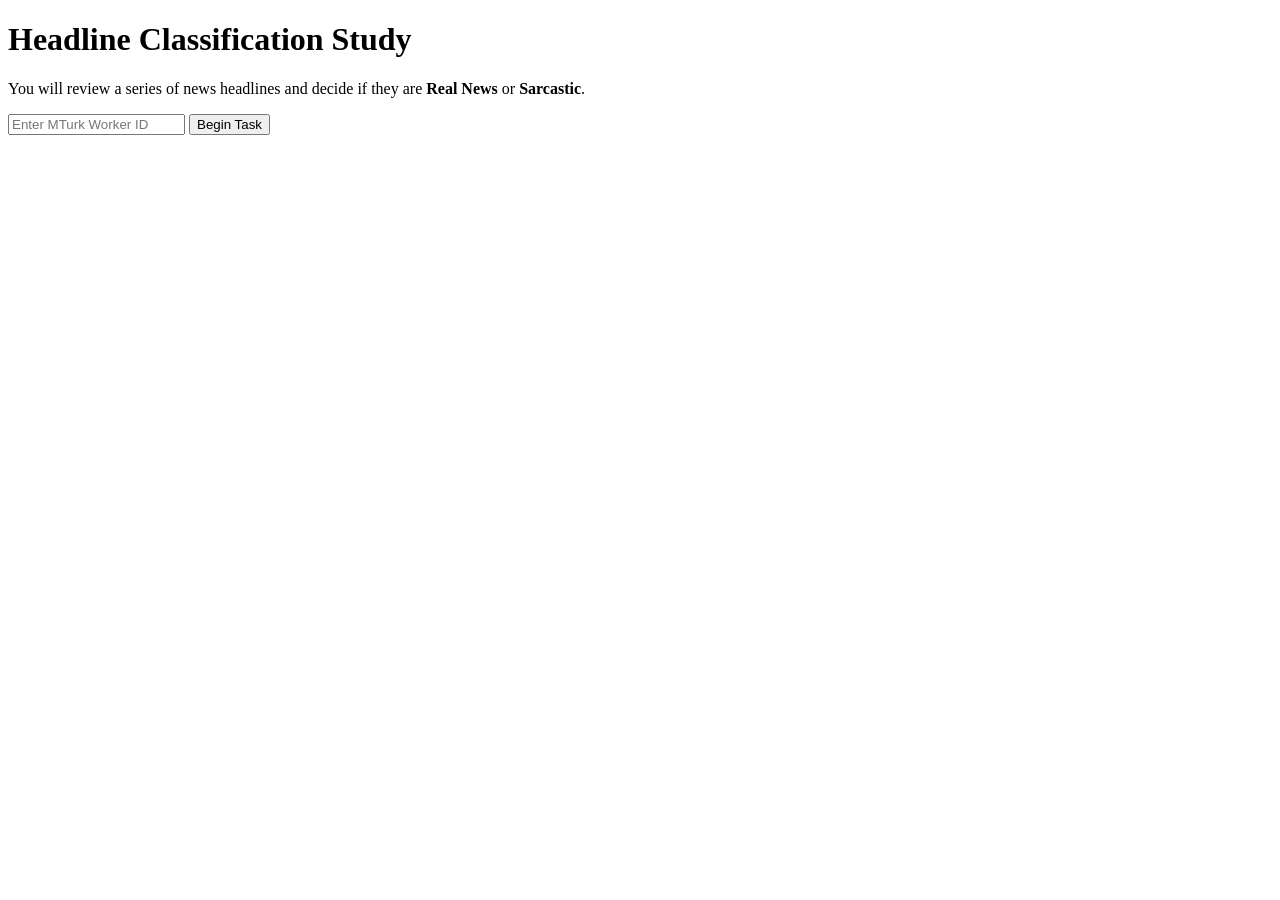
==== templates/index.html @ fa5b8f27 "First changes" ====
<!DOCTYPE html>
<html>
<head><link rel="stylesheet" href="{{ url_for('static', filename='style.css') }}"></head>
<body>
    <div class="container">
        <h1>Headline Classification Study</h1>
        <p>You will review a series of news headlines and decide if they are <b>Real News</b> or <b>Sarcastic</b>.</p>
        <form action="/start" method="POST">
            <input type="text" name="worker_id" placeholder="Enter MTurk Worker ID" required>
            <button type="submit">Begin Task</button>
        </form>
    </div>
</body>
</html>
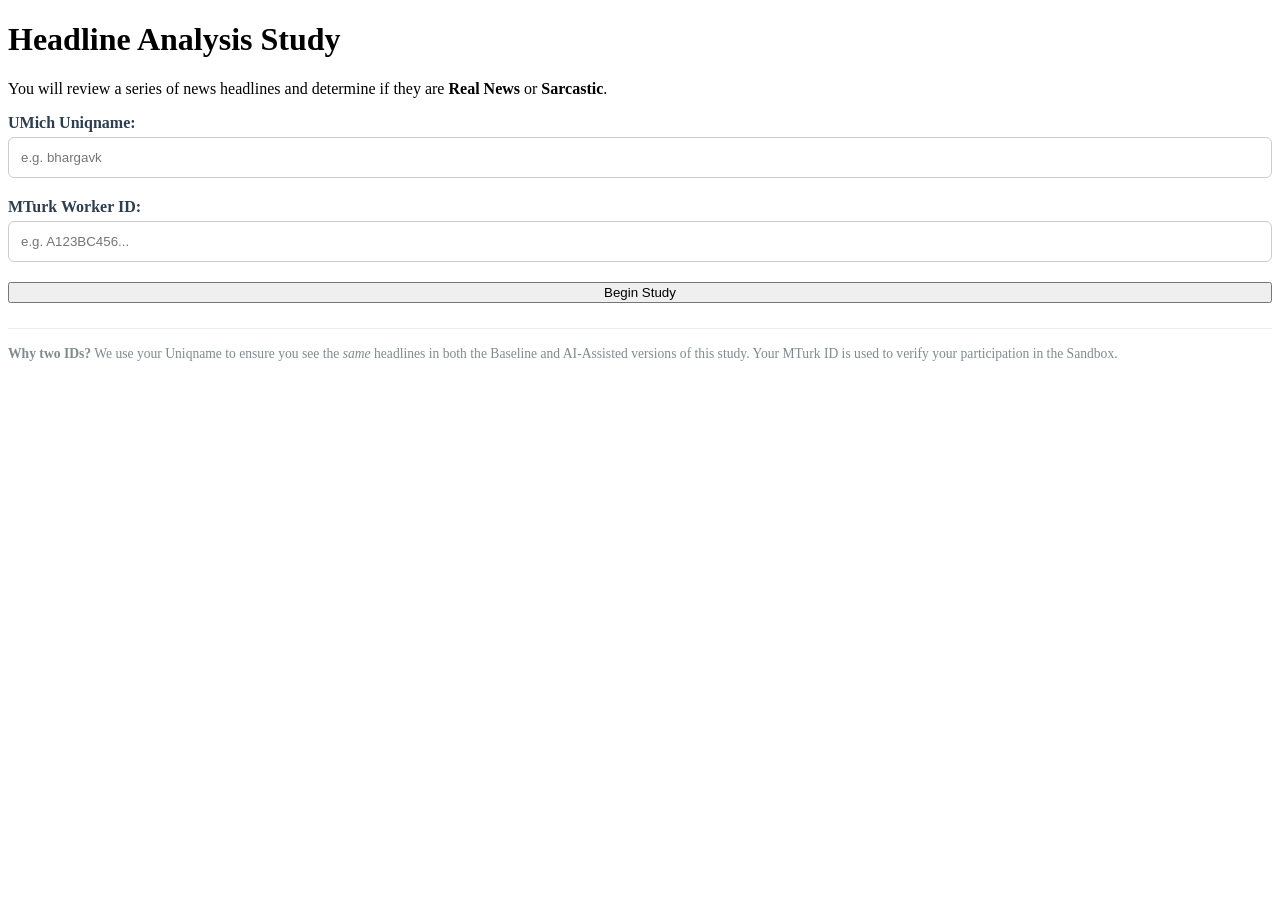
==== commit b2abd8cc: "First changes" ====
--- a/templates/index.html
+++ b/templates/index.html
@@ -1,14 +1,62 @@
 <!DOCTYPE html>
-<html>
-<head><link rel="stylesheet" href="{{ url_for('static', filename='style.css') }}"></head>
+<html lang="en">
+<head>
+    <meta charset="UTF-8">
+    <meta name="viewport" content="width=device-width, initial-scale=1.0">
+    <title>Headline Classification Study</title>
+    <link rel="stylesheet" href="{{ url_for('static', filename='style.css') }}">
+    <style>
+        .form-group {
+            text-align: left;
+            margin-bottom: 20px;
+        }
+        label {
+            display: block;
+            font-weight: bold;
+            margin-bottom: 5px;
+            color: #2c3e50;
+        }
+        input[type="text"] {
+            width: 100%;
+            padding: 12px;
+            border: 1px solid #ccc;
+            border-radius: 6px;
+            box-sizing: border-box; /* Ensures padding doesn't affect width */
+        }
+        .note {
+            font-size: 0.85em;
+            color: #7f8c8d;
+            margin-top: 25px;
+            line-height: 1.4;
+            border-top: 1px solid #eee;
+            padding-top: 15px;
+        }
+    </style>
+</head>
 <body>
     <div class="container">
-        <h1>Headline Classification Study</h1>
-        <p>You will review a series of news headlines and decide if they are <b>Real News</b> or <b>Sarcastic</b>.</p>
+        <h1>Headline Analysis Study</h1>
+        <p>You will review a series of news headlines and determine if they are <b>Real News</b> or <b>Sarcastic</b>.</p>
+        
         <form action="/start" method="POST">
-            <input type="text" name="worker_id" placeholder="Enter MTurk Worker ID" required>
-            <button type="submit">Begin Task</button>
+            <div class="form-group">
+                <label for="uniqname">UMich Uniqname:</label>
+                <input type="text" id="uniqname" name="uniqname" 
+                       placeholder="e.g. bhargavk" required>
+            </div>
+
+            <div class="form-group">
+                <label for="worker_id">MTurk Worker ID:</label>
+                <input type="text" id="worker_id" name="worker_id" 
+                       placeholder="e.g. A123BC456..." required>
+            </div>
+
+            <button type="submit" class="real" style="width: 100%;">Begin Study</button>
         </form>
+
+        <div class="note">
+            <b>Why two IDs?</b> We use your Uniqname to ensure you see the <i>same</i> headlines in both the Baseline and AI-Assisted versions of this study. Your MTurk ID is used to verify your participation in the Sandbox.
+        </div>
     </div>
 </body>
 </html>
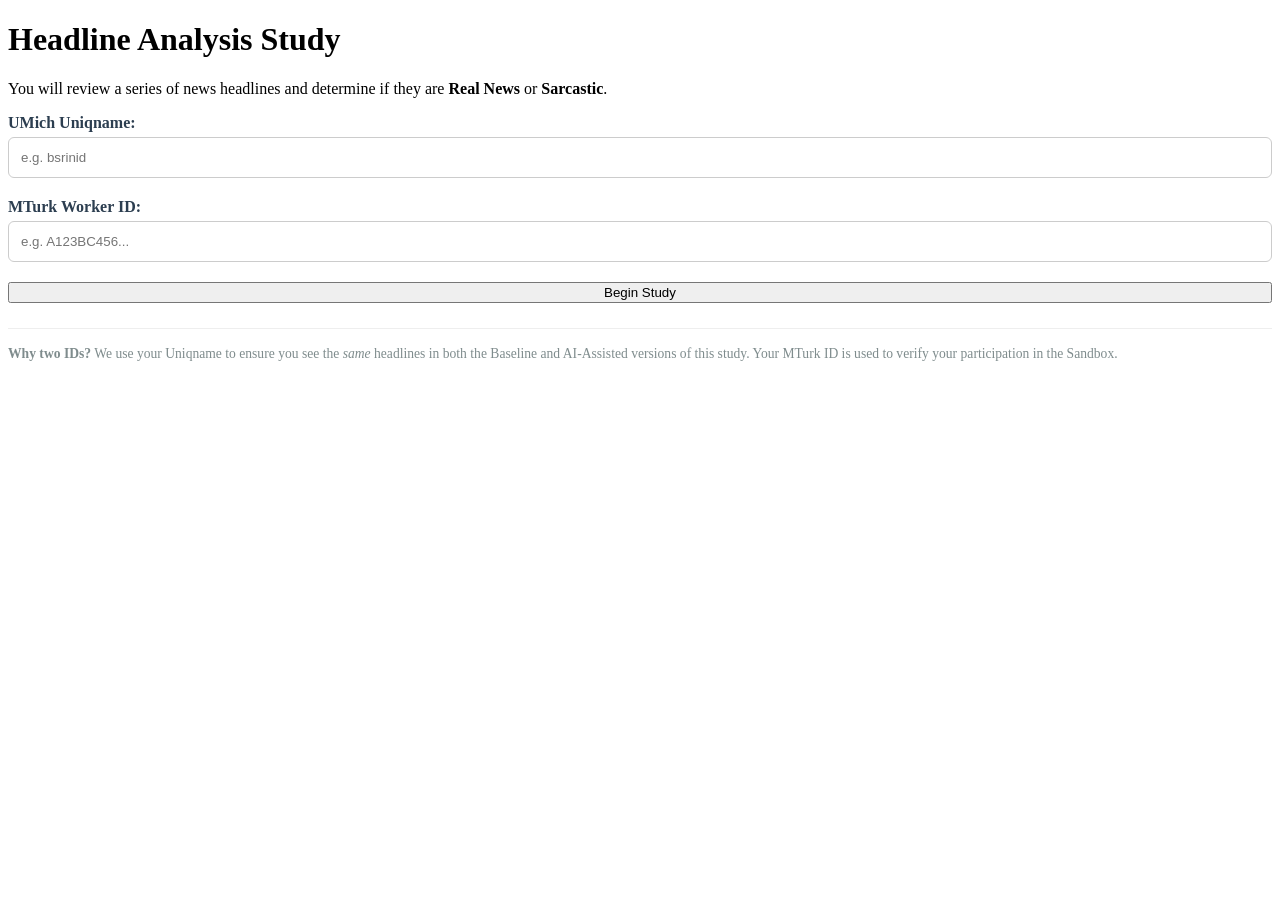
==== commit bb62a09d: "First changes" ====
--- a/templates/index.html
+++ b/templates/index.html
@@ -42,7 +42,7 @@
             <div class="form-group">
                 <label for="uniqname">UMich Uniqname:</label>
                 <input type="text" id="uniqname" name="uniqname" 
-                       placeholder="e.g. bhargavk" required>
+                       placeholder="e.g. bsrinid" required>
             </div>
 
             <div class="form-group">
